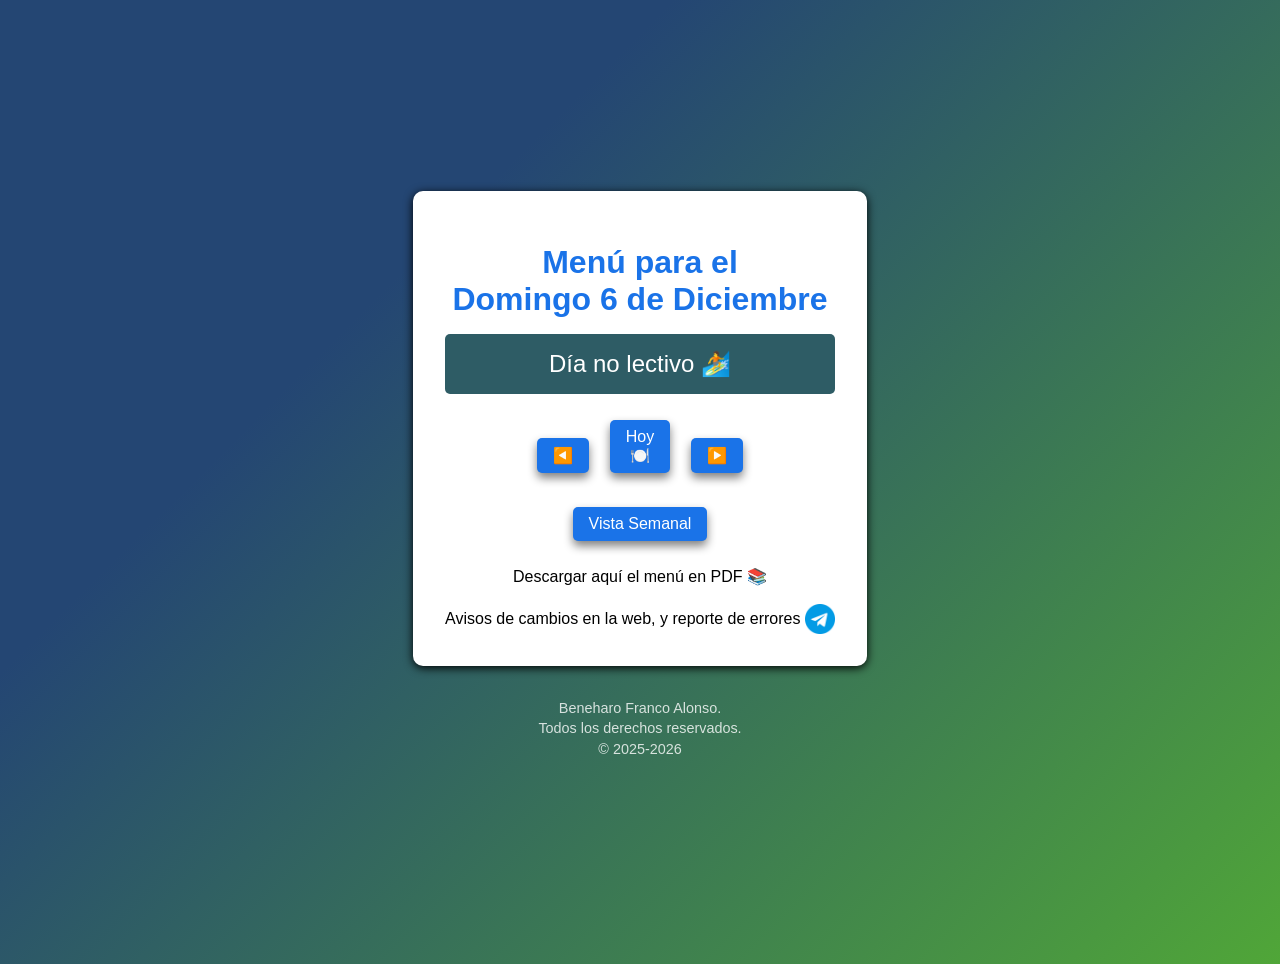
==== index_original.html @ 5f5493db "Añade aviso temporal de mantenimiento y backup del index" ====
<!DOCTYPE html>
<html lang="es">

<head>
  <meta charset="utf-8">
  <meta name="viewport" content="width=device-width">
  <title>Menú Teresianas</title>
  <link rel="icon"
    href="data:image/svg+xml,<svg xmlns=%22http://www.w3.org/2000/svg%22 viewBox=%220 0 100 100%22><text y=%22.9em%22 font-size=%2290%22>🍽️</text></svg>">
  <link href="style.css" rel="stylesheet" type="text/css" />
  <!-- Google tag (gtag.js) -->
  <script async src="https://www.googletagmanager.com/gtag/js?id=G-WQE3JPY9G0"></script>
  <script> /*Código estándar de Google para rastrear las visitas a la página web, usando el ID de seguimiento G-WQE3JPY9G0*/
    window.dataLayer = window.dataLayer || [];
    function gtag() { dataLayer.push(arguments); }
    gtag('js', new Date());

    gtag('config', 'G-WQE3JPY9G0');
  </script>
</head>

<body>

  <div class="container">
    <h1 id="currentDay"></h1>
    <div id="subjectMessage"></div>
    <br>
    <div>
      <button id="prevDay">◀️</button>
      <button id="presentDay">Hoy<br>🍽️</button>
      <button id="nextDay">▶️</button>
    </div>
    <!-- <br>
    <div>
    </div> -->
    <br>
    <div>
      <button id="viewToggle">Vista Semanal</button>
    </div>
    <div id="weekView"></div>
    <br>
    <div><a href="https://laspalmas.escuelateresiana.com/wp-content/uploads/2025/09/MENU-2025-2026.COLEGIO-SANTA-TERESA-DE-JESUS.pdf" target="_blank" rel="noopener noreferrer"> Descargar aquí el menú en
        PDF 📚</a></div>
    <br>
    <div><a href='https://t.me/+aQBWeTOerSVhNjVk'>Avisos de cambios en la web, y reporte de errores <img
          src='telegrama.png' alt='Telegram'></a></div>
  </div>
  <p class="copyright">Beneharo Franco Alonso.<br>Todos los derechos reservados.<br>&copy; 2025-2026</p>
  <script src="script.js"></script>
</body>

</html>
---- style.css ----
body {
  font-family: Arial, sans-serif;
  margin: 0;
  padding: 2rem 0;
  /* Añadimos algo de espacio arriba y abajo */
  display: flex;
  flex-direction: column;
  /* Apila la tarjeta y el texto uno sobre otro */
  justify-content: center;
  align-items: center;
  min-height: 100vh;
  background: linear-gradient(135deg, #244673 30%, #50A638 100%);
  overflow-y: auto;
  /* Permite scroll si el contenido es largo */
}

.copyright {
  margin-top: 2rem;
  color: white;
  text-align: center;
  font-size: 0.9rem;
  opacity: 0.8;
  line-height: 1.4;
}

.container {
  background-color: white;
  padding: 2rem;
  border-radius: 10px;
  box-shadow: 0 2px 10px black;
  text-align: center;
}

h1 {
  color: #1a73e8;
  margin-bottom: 1rem;
}

#subjectMessage {
  font-size: 1.5rem;
  margin-top: 1rem;
  padding: 1rem;
  border-radius: 5px;
}

a {
  text-decoration: none;
  color: #000;
}

.maintenance-message {
  font-size: 1.5rem;
  margin-top: 1rem;
  padding: 1rem;
  border-radius: 5px;
  color: #333;
}

img {
  width: 30px;
  vertical-align: middle;
}

button {
  padding: 0.5rem 1rem;
  margin: 0.5rem;
  font-size: 1rem;
  border: none;
  border-radius: 5px;
  background-color: #1a73e8;
  color: white;
  cursor: pointer;
  box-shadow: 0 5px 10px grey;
}

button:hover {
  background-color: #1967d2;
}

#weekView {
  display: flex;
  flex-wrap: wrap;
  gap: 0.5rem;
  margin-top: 1rem;
  justify-content: center;
}

.week-day {
  flex: 1 1 150px;
  max-width: 200px;
  min-width: 140px;
  padding: 0.8rem;
  border-radius: 8px;
  background-color: #e8f0fe;
  text-align: center;
}

.week-date {
  font-size: 1rem;
  font-weight: bold;
  color: #1a73e8;
  margin-bottom: 0.2rem;
}

.week-day-name {
  font-size: 1rem;
  font-weight: bold;
  color: #1a73e8;
  margin-bottom: 0.5rem;
}

.week-menu {
  font-size: 0.95rem;
  font-weight: bold;
  color: #333;
  line-height: 1.3;
}
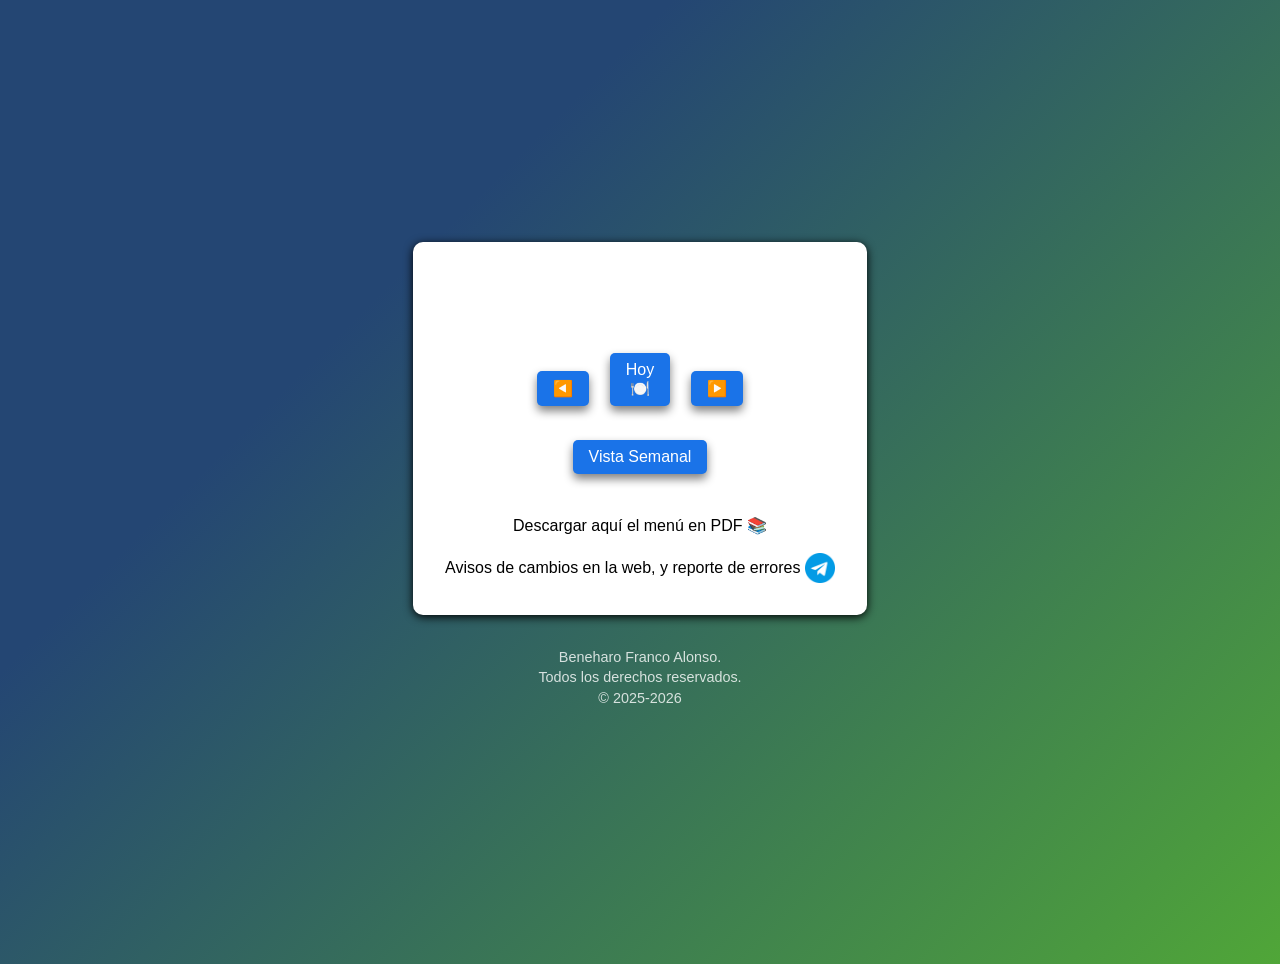
==== commit 5a7a9134: "Sustituye Google Analytics por Umami y añade política de privacidad" ====
--- a/index_original.html
+++ b/index_original.html
@@ -8,15 +8,8 @@
   <link rel="icon"
     href="data:image/svg+xml,<svg xmlns=%22http://www.w3.org/2000/svg%22 viewBox=%220 0 100 100%22><text y=%22.9em%22 font-size=%2290%22>🍽️</text></svg>">
   <link href="style.css" rel="stylesheet" type="text/css" />
-  <!-- Google tag (gtag.js) -->
-  <script async src="https://www.googletagmanager.com/gtag/js?id=G-WQE3JPY9G0"></script>
-  <script> /*Código estándar de Google para rastrear las visitas a la página web, usando el ID de seguimiento G-WQE3JPY9G0*/
-    window.dataLayer = window.dataLayer || [];
-    function gtag() { dataLayer.push(arguments); }
-    gtag('js', new Date());
-
-    gtag('config', 'G-WQE3JPY9G0');
-  </script>
+  <!-- Umami Analytics: analítica anónima, sin cookies ni datos personales -->
+  <script defer src="https://cloud.umami.is/script.js" data-website-id="7f43e90f-f233-4e2e-85c0-de10c7acdffa"></script>
 </head>
 
 <body>
--- a/style.css
+++ b/style.css
@@ -23,6 +23,45 @@
   line-height: 1.4;
 }
 
+.copyright a {
+  color: white;
+  text-decoration: underline;
+}
+
+/* Página de privacidad */
+.legal {
+  text-align: left;
+  max-width: 720px;
+  line-height: 1.6;
+}
+
+.legal h1 {
+  text-align: center;
+}
+
+.legal h2 {
+  font-size: 1.15rem;
+  color: #244673;
+  margin-top: 1.5rem;
+}
+
+.legal ul {
+  padding-left: 1.2rem;
+}
+
+.legal li {
+  margin-bottom: 0.4rem;
+}
+
+.legal a {
+  color: #1a73e8;
+}
+
+.legal .back-link {
+  display: inline-block;
+  margin-top: 1.5rem;
+}
+
 .container {
   background-color: white;
   padding: 2rem;
@@ -77,6 +116,77 @@
   background-color: #1967d2;
 }
 
+.view-toggle {
+  display: flex;
+  align-items: center;
+  justify-content: center;
+  gap: 0.6rem;
+  margin: 0.5rem 0;
+}
+
+.view-toggle-label {
+  font-size: 0.95rem;
+  color: #777;
+  cursor: pointer;
+  user-select: none;
+  transition: color 0.2s;
+}
+
+.view-toggle-label.active {
+  color: #1a73e8;
+  font-weight: bold;
+}
+
+/* Interruptor (checkbox estilizado) */
+.switch {
+  position: relative;
+  display: inline-block;
+  flex: 0 0 auto;
+  width: 52px;
+  height: 28px;
+}
+
+.switch input {
+  opacity: 0;
+  width: 0;
+  height: 0;
+}
+
+.slider {
+  position: absolute;
+  inset: 0;
+  background-color: #cfd8dc;
+  border-radius: 28px;
+  cursor: pointer;
+  transition: background-color 0.2s;
+  box-shadow: inset 0 1px 3px rgba(0, 0, 0, 0.3);
+}
+
+.slider::before {
+  content: "";
+  position: absolute;
+  left: 3px;
+  top: 3px;
+  width: 22px;
+  height: 22px;
+  background-color: white;
+  border-radius: 50%;
+  transition: transform 0.2s;
+}
+
+.switch input:checked + .slider {
+  background-color: #1a73e8;
+}
+
+.switch input:checked + .slider::before {
+  transform: translateX(24px);
+}
+
+.switch input:focus-visible + .slider {
+  outline: 3px solid #1a73e8;
+  outline-offset: 2px;
+}
+
 #weekView {
   display: flex;
   flex-wrap: wrap;
